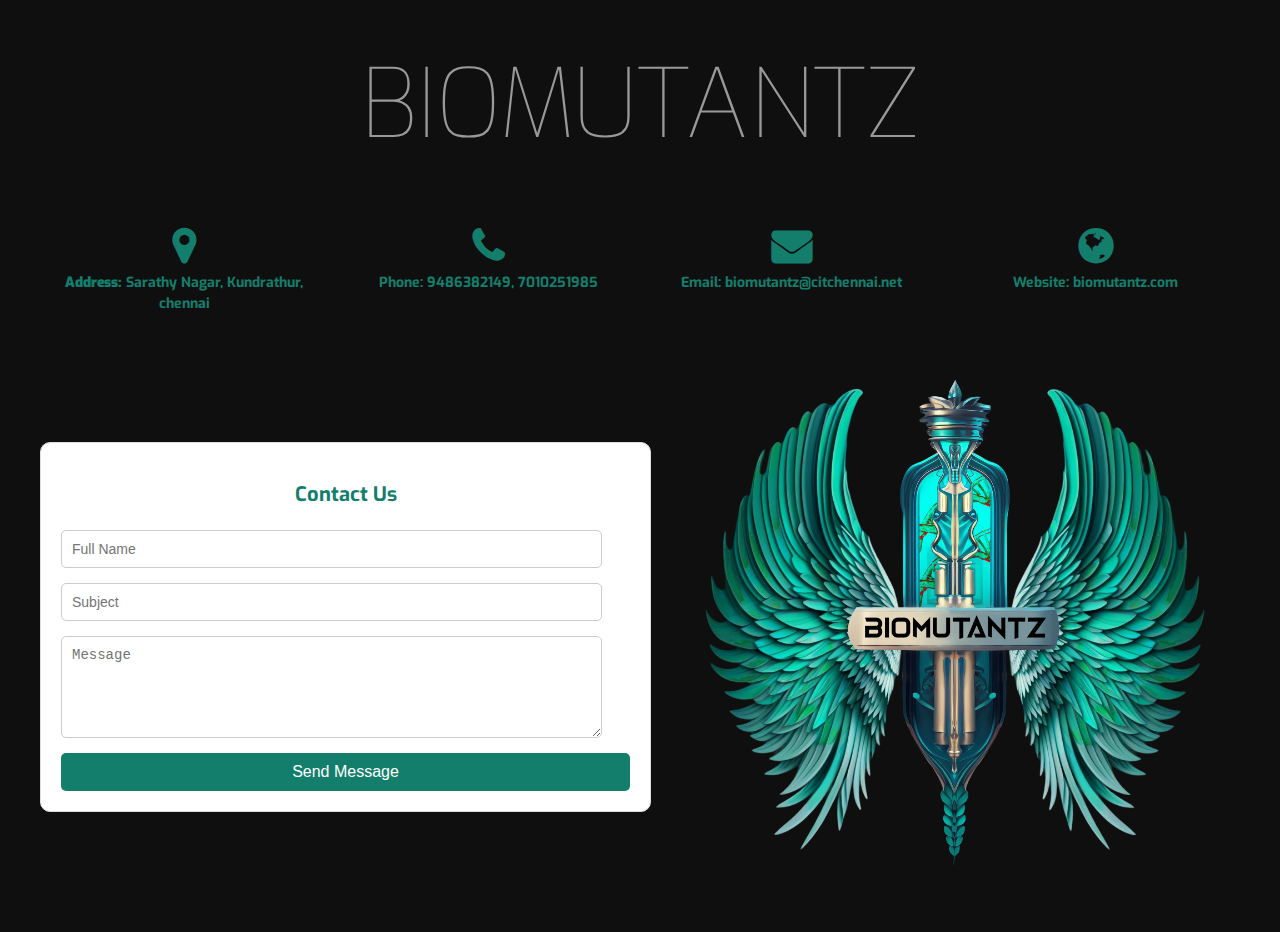
==== contact.html @ a1fe43cb "Add files via upload" ====
<!DOCTYPE html>
<html lang="en">
<head>
    <meta charset="UTF-8">
    <meta name="viewport" content="width=device-width, initial-scale=1.0">
    <link href="https://cdnjs.cloudflare.com/ajax/libs/font-awesome/4.7.0/css/font-awesome.min.css" rel="stylesheet">
    <title>Contact Us</title>
    <style>
        @import url('https://fonts.googleapis.com/css?family=Exo:100');
        body {
            margin-top: 1.5rem;
            color: #999;
            font: 400 16px/1.5 "Exo", ubuntu, "segoe ui", helvetica, arial, sans-serif;
            text-align: center;
            /*background-image: url("[data-uri]");*/
            background-repeat: repeat;
            background-position: 0 0;
            background-color: black;
            animation: bg-scrolling-reverse 0.92s infinite linear;
            
        }

        @font-face {
            font-family: "Geist";
            src: url("https://assets.codepen.io/605876/GeistVF.ttf") format("truetype");
        }
        
          * {
            box-sizing: border-box;
        }
        
        :root {
            --size: 20px;
        }
        
        body {
            display: grid;
            place-items: center;
            min-height: 100vh;
            background: hsl(0 0% 6%);
        }
        
        .el {
            background: conic-gradient(from 180deg at 50% 70%,hsla(0,0%,98%,1) 0deg,#eec32d 72.0000010728836deg,#ec4b4b 144.0000021457672deg,#709ab9 216.00000858306885deg,#4dffbf 288.0000042915344deg,hsla(0,0%,98%,1) 1turn);
            width: 100%;
            height: 100%;
            mask:
            radial-gradient(circle at 50% 50%, white 2px, transparent 2.5px) 50% 50% / var(--size) var(--size),
            url("https://assets.codepen.io/605876/noise-mask.png") 256px 50% / 256px 256px;
            mask-composite: intersect;
            animation: flicker 20s infinite linear;
          }

          @keyframes flicker {
            to {
              mask-position: 50% 50%, 0 50%;
            }
          }

        body::before {
            content: "BIOMUTANTZ";
            font-size: 6rem;
            font-weight: 100;
            font-style: normal;
        }

        @keyframes bg-scrolling-reverse {
            100% { background-position: 50px 50px; }
        }

        /* Main styles */
        .container {
            width: 100%;
            max-width: 1200px;
            margin: 0 auto;
            padding: 0px;
            margin-top: 30px;
        }

        .contact-header {
            display: flex;
            flex-wrap: wrap;
            justify-content: space-around;
            margin-bottom: 20px;
            text-align: center;
            gap: 15px;
        }

        .contact-header div {
            flex: 1;
            min-width: 200px;
        }

        .contact-header div i {
            font-size: 40px;
            color: rgb(20, 126, 108);
            font-weight: bolder;
        }

        .contact-header div i:hover {
            color: rgba(20, 126, 108, 0.703);
        }

        .contact-header div p {
            margin: 5px 0;
            font-size: 14px;
            font-weight: bolder;
        }

        .contact-main {
            display: flex;
            flex-wrap: wrap;
            gap: 20px;
            align-items: center;
        }

        .form-section {
            flex: 1;
            min-width: 300px;
            padding: 20px;
            background: #ffffff;
            border: 1px solid #ddd;
            border-radius: 10px;
        }

        .form-section h2 {
            margin-bottom: 20px;
            font-size: 20px;
            color: rgb(20, 126, 108);
        }

        .form-section form {
            display: flex;
            flex-direction: column;
            gap: 15px;
        }

        .form-section input,
        .form-section textarea {
            width: 95%;
            padding: 10px;
            border: 1px solid #ccc;
            border-radius: 5px;
            font-size: 14px;
        }

        .form-section button {
            background-color: rgb(20, 126, 108);
            color: #fff;
            border: none;
            padding: 10px;
            border-radius: 5px;
            cursor: pointer;
            font-size: 16px;
        }

        .form-section button:hover {
            background-color: #0ca4b8;
        }

        .image-section {
            flex: 1;
            min-width: 300px;
        }

        .image-section img {
            width: 100%;
            border-radius: 10px;
        }

        p {
            color: rgb(20, 126, 108);
        }

        @media (max-width: 768px) {
            .contact-header {
                flex-direction: column;
                gap: 10px;
            }

            .contact-main {
                flex-direction: column;
            }

            .form-section,
            .image-section {
                min-width: 100%;
            }
        }

        @media (max-width: 440px) {
            .contact-header div i {
                font-size: 40px;
                display: none;
            }

            body::before {
                content: "BIOMUTANTZ";
                font-size: 2rem;
                font-weight: 100;
                font-style: normal;
            }

            .form-section h2 {
                font-size: 18px;
            }

            .form-section input,
            .form-section textarea {
                font-size: 12px;
                padding: 8px;
            }

            .form-section button {
                font-size: 14px;
                padding: 8px;
            }

            .contact-header div p {
                font-size: 12px;
                display: none;
            }

            .image-section img {
                width: 85%;
                border-radius: 10px;
                margin-left: 25px;
            }

            .form-section {
                padding: 40px;
                background: #f9f9f9;
                min-width: 200px;
                margin-top: -30px;
            }
        }
        
    </style>
</head>
<body>
    <div class="container">
        <div class="contact-header">
            <div>
                <i class="fa fa-map-marker"></i>
                <p><b>Address:</b> Sarathy Nagar, Kundrathur, chennai</p>
            </div>
            <div>
                <i class="fa fa-phone"></i>
                <p>Phone: <a href="teL:9486382149" style="text-decoration: none; color:rgb(20, 126, 108)">9486382149</a>,   <a href="teL:7010251985" style="text-decoration: none; color:rgb(20, 126, 108)">7010251985</a></p>
            </div>
            <div>
                <i class="fa fa-envelope"></i>
                <p>Email: biomutantz@citchennai.net</p>
            </div>
            <div>
                <i class="fa fa-globe"></i>
                <p>Website: biomutantz.com</p>
            </div>
        </div>

        <div class="contact-main">
            <div class="form-section">
                <h2>Contact Us</h2>
                <form action="https://formspree.io/f/xwpvojkz" method="POST" enctype="multipart/form-data">
                    <input type="text" name="full_name" placeholder="Full Name" required>
                    <input type="text" name="subject" placeholder="Subject" required>
                    <textarea name="message" rows="5" placeholder="Message"></textarea>
                    <button type="submit">Send Message</button>
                </form>
            </div>

            <div class="image-section">
                <img src="img/BIOMUTANTZ.png" alt="BIO">
            </div>
        </div>
    </div>
    <script>
        document.querySelector('.image-section').addEventListener('mousemove', function (e) {
            const img = this.querySelector('img');
            const { left, top, width, height } = this.getBoundingClientRect();
            const x = (e.clientX - left) / width - 0.8;
            const y = (e.clientY - top) / height - 0.8;

            img.style.transform = `rotateX(${y * 70}deg) rotateY(${x * 80}deg)`;
        });

        document.querySelector('.image-section').addEventListener('mouseleave', function () {
            const img = this.querySelector('img');
            img.style.transform = 'rotateX(0deg) rotateY(0deg)';
        });
    </script>
</body>
</html>
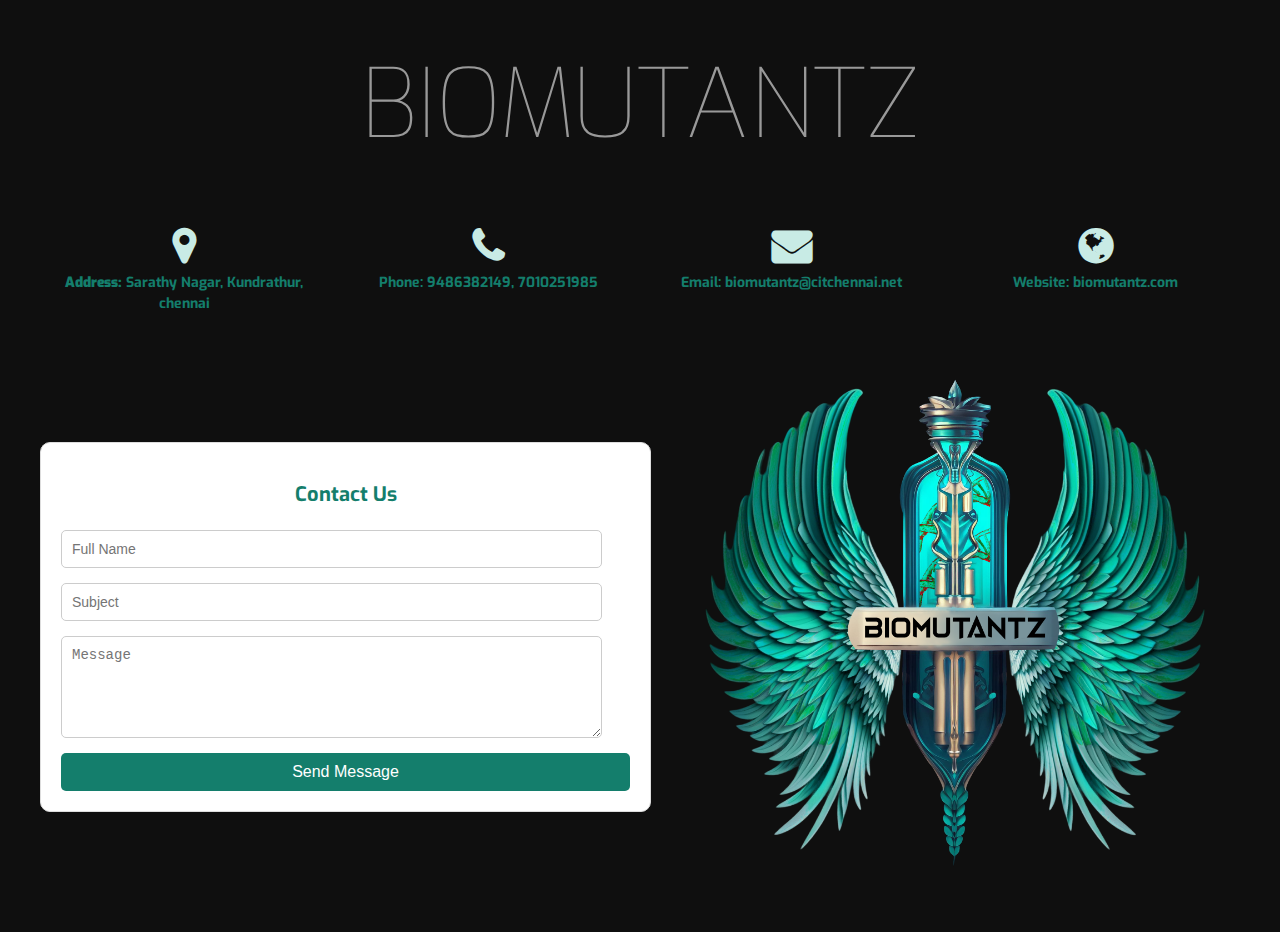
==== commit 3e56b23b: "Add files via upload" ====
--- a/contact.html
+++ b/contact.html
@@ -93,7 +93,7 @@
 
         .contact-header div i {
             font-size: 40px;
-            color: rgb(20, 126, 108);
+            color: rgb(200, 235, 229);
             font-weight: bolder;
         }
 
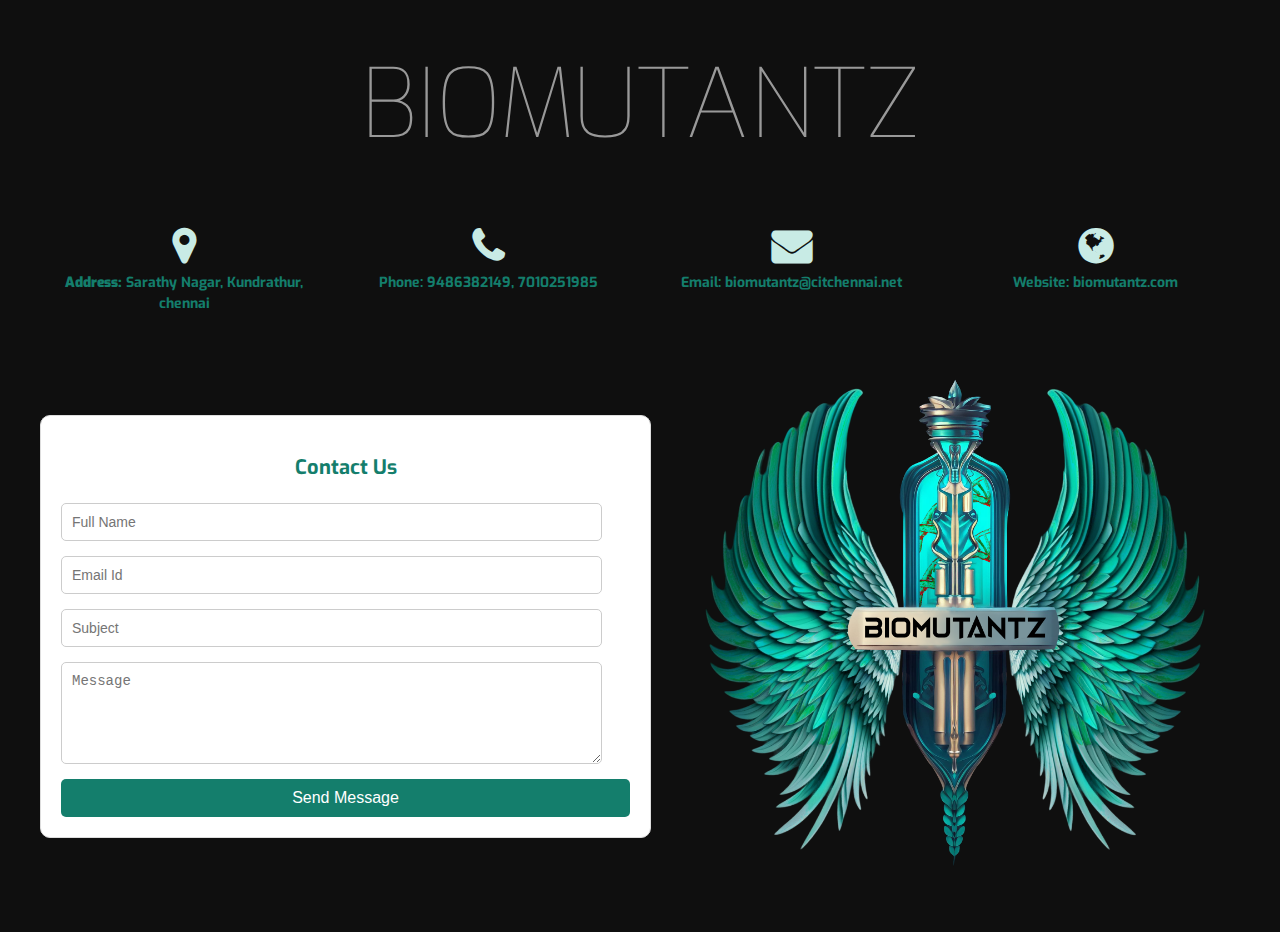
==== commit 47dde12f: "Update contact.html" ====
--- a/contact.html
+++ b/contact.html
@@ -263,6 +263,7 @@
                 <h2>Contact Us</h2>
                 <form action="https://formspree.io/f/xwpvojkz" method="POST" enctype="multipart/form-data">
                     <input type="text" name="full_name" placeholder="Full Name" required>
+                    <input type="Email" name="Email Id" placeholder="Email Id" required>
                     <input type="text" name="subject" placeholder="Subject" required>
                     <textarea name="message" rows="5" placeholder="Message"></textarea>
                     <button type="submit">Send Message</button>
